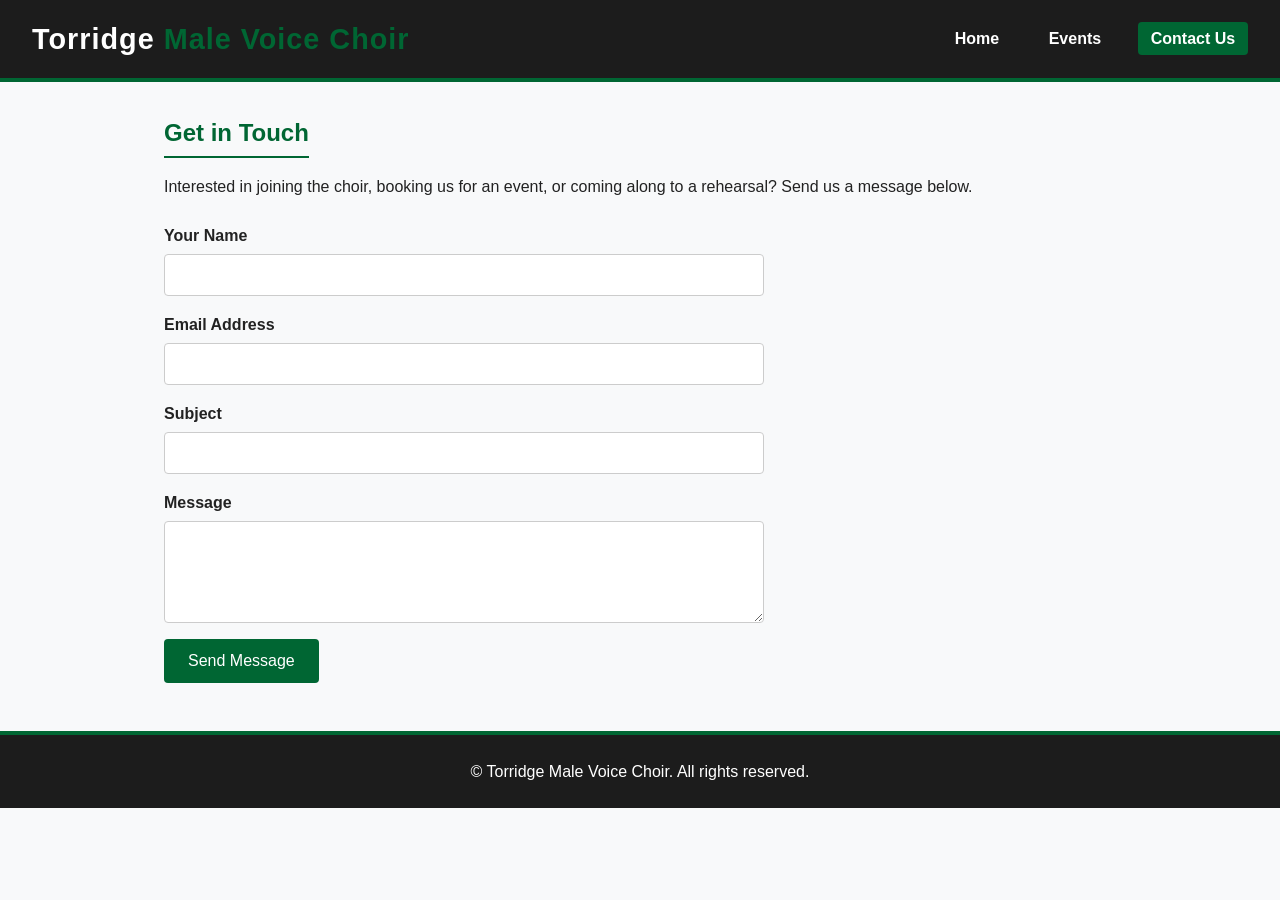
==== contact.html @ cf622067 "Add files via upload" ====
<!DOCTYPE html>
<html lang="en">
<head>
  <meta charset="UTF-8">
  <meta name="viewport" content="width=device-width, initial-scale=1.0">
  <title>Contact - Torridge Male Voice Choir</title>
  <link rel="stylesheet" href="styles.css">
</head>
<body>

  <header>
    <div class="logo-container">
      <h1>Torridge <span>Male Voice Choir</span></h1>
    </div>
    <nav>
      <ul>
        <li><a href="index.html">Home</a></li>
        <li><a href="events.html">Events</a></li>
        <li><a href="contact.html" class="active">Contact Us</a></li>
      </ul>
    </nav>
  </header>

  <main class="container">
    <h2 class="section-title">Get in Touch</h2>
    <p style="margin-bottom: 1.5rem;">Interested in joining the choir, booking us for an event, or coming along to a rehearsal? Send us a message below.</p>

    <form class="contact-form">
      <div class="form-group">
        <label for="name">Your Name</label>
        <input type="text" id="name" name="name" required>
      </div>
      
      <div class="form-group">
        <label for="email">Email Address</label>
        <input type="email" id="email" name="email" required>
      </div>

      <div class="form-group">
        <label for="subject">Subject</label>
        <input type="text" id="subject" name="subject">
      </div>

      <div class="form-group">
        <label for="message">Message</label>
        <textarea id="message" name="message" rows="5" required></textarea>
      </div>

      <button type="submit" class="btn">Send Message</button>
    </form>
  </main>

  <footer>
    <p>&copy; Torridge Male Voice Choir. All rights reserved.</p>
  </footer>

</body>
</html>
---- styles.css ----
:root {
  --devon-green: #006633;
  --dark-green: #004d26;
  --charcoal: #1c1c1c;
  --off-white: #f8f9fa;
  --text-light: #ffffff;
  --text-dark: #222222;
}

* {
  box-sizing: border-box;
  margin: 0;
  padding: 0;
}

body {
  font-family: 'Segoe UI', Tahoma, Geneva, Verdana, sans-serif;
  line-height: 1.6;
  color: var(--text-dark);
  background-color: var(--off-white);
}

header {
  background-color: var(--charcoal);
  color: var(--text-light);
  border-bottom: 4px solid var(--devon-green);
  padding: 1rem 2rem;
  display: flex;
  justify-content: space-between;
  align-items: center;
  flex-wrap: wrap;
}

.logo-container h1 {
  font-size: 1.8rem;
  letter-spacing: 1px;
}

.logo-container span {
  color: var(--devon-green);
}

nav ul {
  display: flex;
  list-style: none;
  gap: 1.5rem;
}

nav a {
  color: var(--text-light);
  text-decoration: none;
  font-weight: 600;
  padding: 0.5rem 0.8rem;
  border-radius: 4px;
  transition: background 0.3s;
}

nav a:hover, nav a.active {
  background-color: var(--devon-green);
}

.hero {
  background: linear-gradient(rgba(0, 0, 0, 0.6), rgba(0, 0, 0, 0.6)), url('images/hero.jpg') center/cover;
  background-color: var(--dark-green);
  color: var(--text-light);
  text-align: center;
  padding: 4rem 1rem;
}

.hero h2 {
  font-size: 2.5rem;
  margin-bottom: 0.5rem;
}

.container {
  max-width: 1000px;
  margin: 2rem auto;
  padding: 0 1.5rem;
}

.section-title {
  color: var(--devon-green);
  margin-bottom: 1rem;
  border-bottom: 2px solid var(--devon-green);
  display: inline-block;
  padding-bottom: 0.2rem;
}

/* Join Us Image Styling */
.join-us-image-container {
  margin-top: 1.5rem;
}

.join-us-img {
  width: 100%;
  max-width: 600px;
  height: auto;
  border-radius: 8px;
  box-shadow: 0 2px 5px rgba(0,0,0,0.1);
  display: block;
}

/* Photo Grid (General Gallery) */
.photo-grid {
  display: grid;
  grid-template-columns: repeat(auto-fit, minmax(280px, 1fr));
  gap: 1.5rem;
  margin-top: 1.5rem;
}

.photo-card {
  background: #fff;
  border: 1px solid #ddd;
  border-radius: 8px;
  overflow: hidden;
  box-shadow: 0 2px 5px rgba(0,0,0,0.1);
}

.photo-card img {
  width: 100%;
  height: 200px;
  object-fit: cover;
}

.photo-card p {
  padding: 0.8rem;
  font-size: 0.9rem;
  text-align: center;
}

/* Events List */
.event-card {
  background: #fff;
  border-left: 5px solid var(--devon-green);
  padding: 1.2rem;
  margin-bottom: 1.2rem;
  border-radius: 0 8px 8px 0;
  box-shadow: 0 2px 5px rgba(0,0,0,0.05);
}

.event-date {
  font-weight: bold;
  color: var(--devon-green);
  margin-bottom: 0.3rem;
}

/* Event Photo Gallery (Option 2) */
.event-gallery {
  display: grid;
  grid-template-columns: repeat(auto-fit, minmax(150px, 1fr));
  gap: 10px;
  margin: 12px 0;
}

.event-gallery img {
  width: 100%;
  height: 140px;
  object-fit: cover;
  border-radius: 6px;
}

/* Form Styling */
.contact-form {
  display: flex;
  flex-direction: column;
  gap: 1rem;
  max-width: 600px;
}

.form-group {
  display: flex;
  flex-direction: column;
}

.form-group label {
  margin-bottom: 0.3rem;
  font-weight: 600;
}

.form-group input, .form-group textarea {
  padding: 0.8rem;
  border: 1px solid #ccc;
  border-radius: 4px;
}

button.btn {
  background-color: var(--devon-green);
  color: white;
  border: none;
  padding: 0.8rem 1.5rem;
  font-size: 1rem;
  border-radius: 4px;
  cursor: pointer;
  align-self: flex-start;
}

button.btn:hover {
  background-color: var(--dark-green);
}

footer {
  text-align: center;
  padding: 1.5rem;
  background-color: var(--charcoal);
  color: var(--text-light);
  margin-top: 3rem;
  border-top: 4px solid var(--devon-green);
}
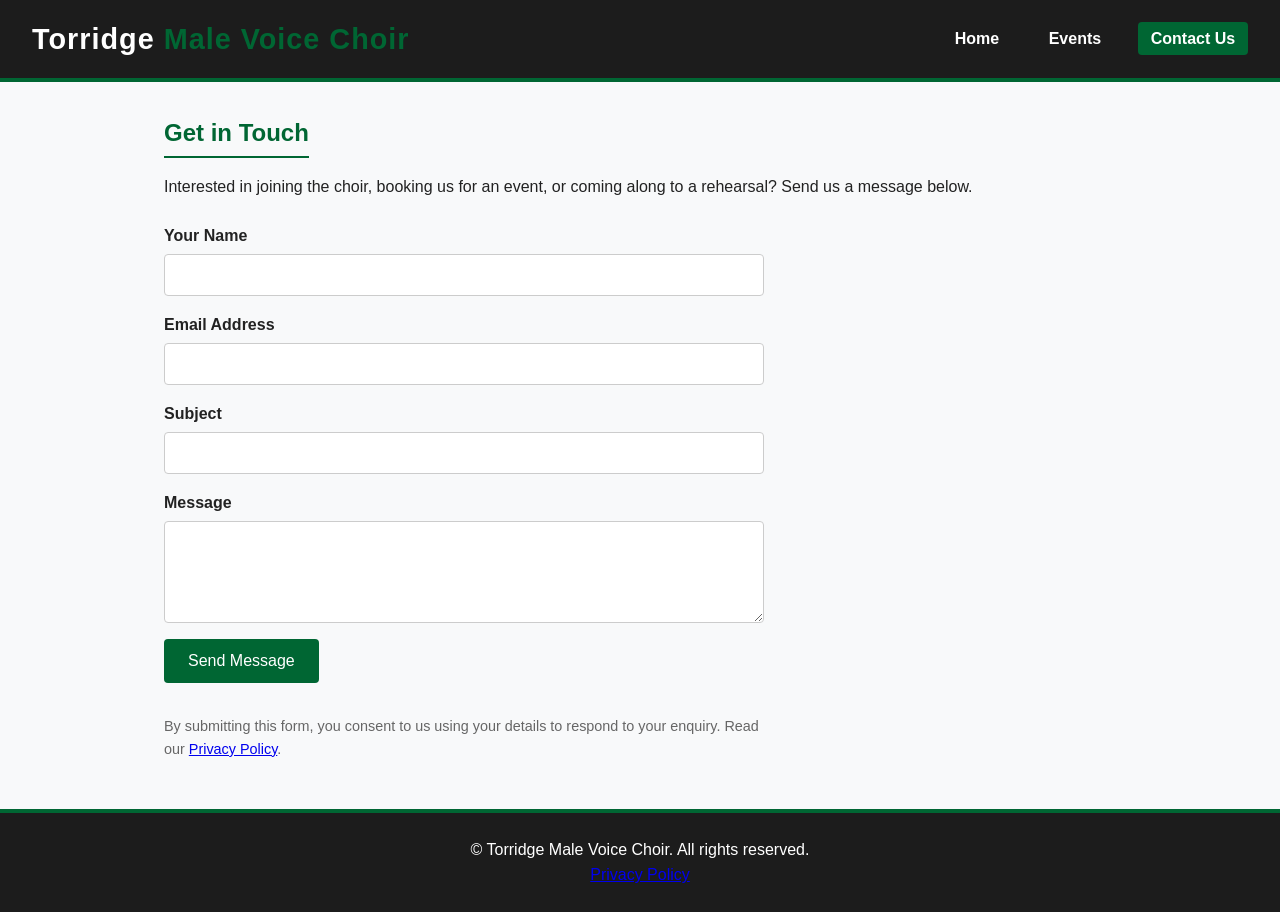
==== commit 810da66c: "Update contact.html with privacy policy link Added privacy policy link to footer and consent message" ====
--- a/contact.html
+++ b/contact.html
@@ -47,12 +47,16 @@
       </div>
 
       <button type="submit" class="btn">Send Message</button>
+      <p style="margin-top: 1rem; font-size: 0.9rem; color: #666;">
+  By submitting this form, you consent to us using your details to respond to your enquiry. Read our <a href="privacy.html">Privacy Policy</a>.
+</p>
     </form>
   </main>
 
   <footer>
     <p>&copy; Torridge Male Voice Choir. All rights reserved.</p>
+    <a href="privacy.html">Privacy Policy</a>
   </footer>
 
 </body>
-</html>+</html>
